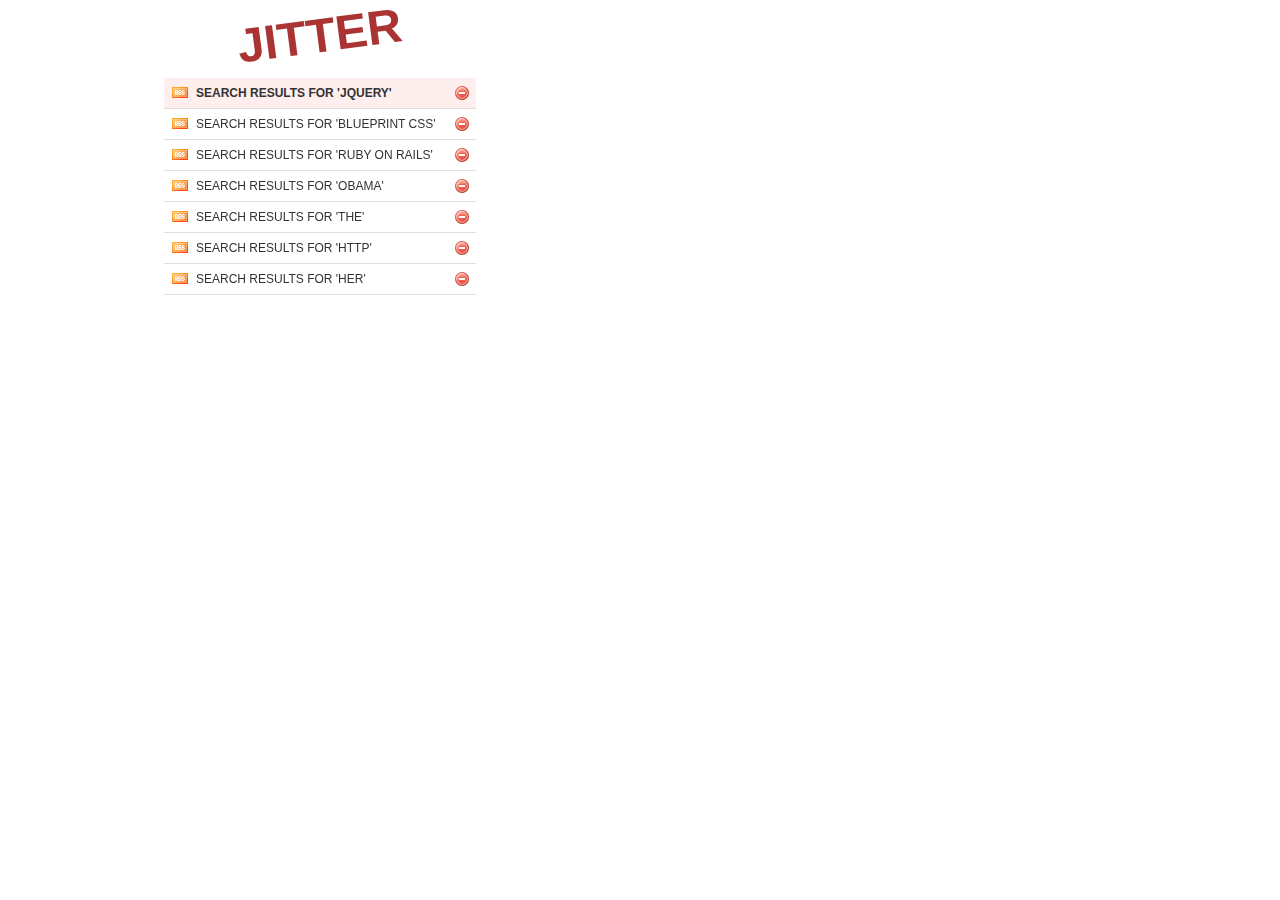
==== test.html @ 6889ddba "Cleaned up bindings, removed most benchmarks, added ability to archive tweets" ====
<!DOCTYPE html>
<html lang="en">
  <head>
    <title>Jitter!</title>
    
    <script type="text/javascript" src="jquery/jquery-1.3.min.js"></script>
    <script type="text/javascript" src="jquery/jquery.timer.js"></script>
    <script type="text/javascript" src="jquery/jquery.scrollTo.min.js"></script>
    <script type="text/javascript" src="src/jquery.jitter.utilities.js"></script>
<!--
    <script type="text/javascript" src="jquery/jquery.jitter.js"></script>
-->
    <script type="text/javascript" src="src/jquery.jitter.core.js"></script>
    <script type="text/javascript" src="src/jquery.jitter.defaults.js"></script>
    <script type="text/javascript" src="src/jquery.jitter.errors.js"></script>
    <script type="text/javascript" src="src/jquery.jitter.feeds.js"></script>
    <script type="text/javascript" src="src/jquery.jitter.window.js"></script>
    <script type="text/javascript" src="src/jquery.jitter.keyboard.js"></script>
    <script type="text/javascript" src="src/jquery.jitter.bindings.js"></script>
    
    <link rel="stylesheet" href="stylesheets/screen.css" type="text/css" media="screen, projection" />
    <link rel="stylesheet" href="stylesheets/my-screen.css" type="text/css" media="screen, projection" />
    
    <link rel="stylesheet" href="stylesheets/print.css" type="text/css" media="print" />
    <!--[if lte IE 7]>
      <link rel="stylesheet" href="stylesheets/ie.css" type="text/css" media="screen, projection" />
    <![endif]-->
    <script>
      $(document).ready(function() {
        // $.timer(1000, function(t) { 
        //   if(window.console && window.console.log) {
            $.jitter.bindings();
            $.jitter.window.build.initialPage();
            $.jitter.window.currentJitter($.jitter().start({refreshRate: 10}));
            $.jitter({query: "blueprint css"}).start();
            $.jitter({query: "ruby on rails"}).start();
            $.jitter({query: "obama", refreshRate: 20}).start();
            $.jitter({query: "the", refreshRate: 20}).start();
            $.jitter({query: "http", refreshRate: 20}).start();
            $.jitter({query: "her", refreshRate: 20}).start();
            $.jitter.keyboard.enable();
            // t.stop();
        //   }
        // });
      });
    </script>
  </head>
  <body>
    <div class="container">
      <noscript>
        <h1>Javascript Must be Enabled to Use <em>Jitter</em></h1>
        <hr/>
        <div class="span-22 prepend-1 append-1">
          <p>This web application relies on Javascript and the <a href="http://jquery.com">jQuery library</a> to request information from <a href="http://twitter.com">Twitter</a>.  Without Javascript enabled, no data can be requested (and therefor shown to you, the user).</p>
          <p>Please, turn on Javascript; if you don't, then please leave.</p>
        </div>
        <hr/>
      </noscript>
      <div id="content"></div>
    </div>
  </body>
</html>
---- stylesheets/screen.css ----
/* -----------------------------------------------------------------------


 Blueprint CSS Framework 0.8
 http://blueprintcss.org

   * Copyright (c) 2007-Present. See LICENSE for more info.
   * See README for instructions on how to use Blueprint.
   * For credits and origins, see AUTHORS.
   * This is a compressed file. See the sources in the 'src' directory.

----------------------------------------------------------------------- */

/* reset.css */
html, body, div, span, object, iframe, h1, h2, h3, h4, h5, h6, p, blockquote, pre, a, abbr, acronym, address, code, del, dfn, em, img, q, dl, dt, dd, ol, ul, li, fieldset, form, label, legend, table, caption, tbody, tfoot, thead, tr, th, td {margin:0;padding:0;border:0;font-weight:inherit;font-style:inherit;font-size:100%;font-family:inherit;vertical-align:baseline;}
body {line-height:1.5;}
table {border-collapse:separate;border-spacing:0;}
caption, th, td {text-align:left;font-weight:normal;}
table, td, th {vertical-align:middle;}
blockquote:before, blockquote:after, q:before, q:after {content:"";}
blockquote, q {quotes:"" "";}
a img {border:none;}

/* typography.css */
body {font-size:75%;color:#222;background:#fff;font-family:"Helvetica Neue", Arial, Helvetica, sans-serif;}
h1, h2, h3, h4, h5, h6 {font-weight:normal;color:#111;}
h1 {font-size:3em;line-height:1;margin-bottom:0.5em;}
h2 {font-size:2em;margin-bottom:0.75em;}
h3 {font-size:1.5em;line-height:1;margin-bottom:1em;}
h4 {font-size:1.2em;line-height:1.25;margin-bottom:1.25em;}
h5 {font-size:1em;font-weight:bold;margin-bottom:1.5em;}
h6 {font-size:1em;font-weight:bold;}
h1 img, h2 img, h3 img, h4 img, h5 img, h6 img {margin:0;}
p {margin:0 0 1.5em;}
p img.left {float:left;margin:1.5em 1.5em 1.5em 0;padding:0;}
p img.right {float:right;margin:1.5em 0 1.5em 1.5em;}
a:focus, a:hover {color:#000;}
a {color:#009;text-decoration:underline;}
blockquote {margin:1.5em;color:#666;font-style:italic;}
strong {font-weight:bold;}
em, dfn {font-style:italic;}
dfn {font-weight:bold;}
sup, sub {line-height:0;}
abbr, acronym {border-bottom:1px dotted #666;}
address {margin:0 0 1.5em;font-style:italic;}
del {color:#666;}
pre {margin:1.5em 0;white-space:pre;}
pre, code, tt {font:1em 'andale mono', 'lucida console', monospace;line-height:1.5;}
li ul, li ol {margin:0 1.5em;}
ul, ol {margin:0 1.5em 1.5em 1.5em;}
ul {list-style-type:disc;}
ol {list-style-type:decimal;}
dl {margin:0 0 1.5em 0;}
dl dt {font-weight:bold;}
dd {margin-left:1.5em;}
table {margin-bottom:1.4em;width:100%;}
th {font-weight:bold;}
thead th {background:#c3d9ff;}
th, td, caption {padding:4px 10px 4px 5px;}
tr.even td {background:#e5ecf9;}
tfoot {font-style:italic;}
caption {background:#eee;}
.small {font-size:.8em;margin-bottom:1.875em;line-height:1.875em;}
.large {font-size:1.2em;line-height:2.5em;margin-bottom:1.25em;}
.hide {display:none;}
.quiet {color:#666;}
.loud {color:#000;}
.highlight {background:#ff0;}
.added {background:#060;color:#fff;}
.removed {background:#900;color:#fff;}
.first {margin-left:0;padding-left:0;}
.last {margin-right:0;padding-right:0;}
.top {margin-top:0;padding-top:0;}
.bottom {margin-bottom:0;padding-bottom:0;}

/* grid.css */
.container {width:952px;margin:0 auto;}
.showgrid {background:url(src/grid.png);}
.column, div.span-1, div.span-2, div.span-3, div.span-4, div.span-5, div.span-6, div.span-7, div.span-8, div.span-9, div.span-10, div.span-11, div.span-12, div.span-13, div.span-14, div.span-15, div.span-16, div.span-17, div.span-18, div.span-19, div.span-20, div.span-21, div.span-22, div.span-23, div.span-24 {float:left;margin-right:8px;}
.last, div.last {margin-right:0;}
.span-1 {width:32px;}
.span-2 {width:72px;}
.span-3 {width:112px;}
.span-4 {width:152px;}
.span-5 {width:192px;}
.span-6 {width:232px;}
.span-7 {width:272px;}
.span-8 {width:312px;}
.span-9 {width:352px;}
.span-10 {width:392px;}
.span-11 {width:432px;}
.span-12 {width:472px;}
.span-13 {width:512px;}
.span-14 {width:552px;}
.span-15 {width:592px;}
.span-16 {width:632px;}
.span-17 {width:672px;}
.span-18 {width:712px;}
.span-19 {width:752px;}
.span-20 {width:792px;}
.span-21 {width:832px;}
.span-22 {width:872px;}
.span-23 {width:912px;}
.span-24, div.span-24 {width:952px;margin:0;}
input.span-1, textarea.span-1, select.span-1 {width:32px!important;}
input.span-2, textarea.span-2, select.span-2 {width:54px!important;}
input.span-3, textarea.span-3, select.span-3 {width:94px!important;}
input.span-4, textarea.span-4, select.span-4 {width:134px!important;}
input.span-5, textarea.span-5, select.span-5 {width:174px!important;}
input.span-6, textarea.span-6, select.span-6 {width:214px!important;}
input.span-7, textarea.span-7, select.span-7 {width:254px!important;}
input.span-8, textarea.span-8, select.span-8 {width:294px!important;}
input.span-9, textarea.span-9, select.span-9 {width:334px!important;}
input.span-10, textarea.span-10, select.span-10 {width:374px!important;}
input.span-11, textarea.span-11, select.span-11 {width:414px!important;}
input.span-12, textarea.span-12, select.span-12 {width:454px!important;}
input.span-13, textarea.span-13, select.span-13 {width:494px!important;}
input.span-14, textarea.span-14, select.span-14 {width:534px!important;}
input.span-15, textarea.span-15, select.span-15 {width:574px!important;}
input.span-16, textarea.span-16, select.span-16 {width:614px!important;}
input.span-17, textarea.span-17, select.span-17 {width:654px!important;}
input.span-18, textarea.span-18, select.span-18 {width:694px!important;}
input.span-19, textarea.span-19, select.span-19 {width:734px!important;}
input.span-20, textarea.span-20, select.span-20 {width:774px!important;}
input.span-21, textarea.span-21, select.span-21 {width:814px!important;}
input.span-22, textarea.span-22, select.span-22 {width:854px!important;}
input.span-23, textarea.span-23, select.span-23 {width:894px!important;}
input.span-24, textarea.span-24, select.span-24 {width:942px!important;}
.append-1 {padding-right:40px;}
.append-2 {padding-right:80px;}
.append-3 {padding-right:120px;}
.append-4 {padding-right:160px;}
.append-5 {padding-right:200px;}
.append-6 {padding-right:240px;}
.append-7 {padding-right:280px;}
.append-8 {padding-right:320px;}
.append-9 {padding-right:360px;}
.append-10 {padding-right:400px;}
.append-11 {padding-right:440px;}
.append-12 {padding-right:480px;}
.append-13 {padding-right:520px;}
.append-14 {padding-right:560px;}
.append-15 {padding-right:600px;}
.append-16 {padding-right:640px;}
.append-17 {padding-right:680px;}
.append-18 {padding-right:720px;}
.append-19 {padding-right:760px;}
.append-20 {padding-right:800px;}
.append-21 {padding-right:840px;}
.append-22 {padding-right:880px;}
.append-23 {padding-right:920px;}
.prepend-1 {padding-left:40px;}
.prepend-2 {padding-left:80px;}
.prepend-3 {padding-left:120px;}
.prepend-4 {padding-left:160px;}
.prepend-5 {padding-left:200px;}
.prepend-6 {padding-left:240px;}
.prepend-7 {padding-left:280px;}
.prepend-8 {padding-left:320px;}
.prepend-9 {padding-left:360px;}
.prepend-10 {padding-left:400px;}
.prepend-11 {padding-left:440px;}
.prepend-12 {padding-left:480px;}
.prepend-13 {padding-left:520px;}
.prepend-14 {padding-left:560px;}
.prepend-15 {padding-left:600px;}
.prepend-16 {padding-left:640px;}
.prepend-17 {padding-left:680px;}
.prepend-18 {padding-left:720px;}
.prepend-19 {padding-left:760px;}
.prepend-20 {padding-left:800px;}
.prepend-21 {padding-left:840px;}
.prepend-22 {padding-left:880px;}
.prepend-23 {padding-left:920px;}
div.border {padding-right:3px;margin-right:4px;border-right:1px solid #eee;}
div.colborder {padding-right:27px;margin-right:28px;border-right:1px solid #eee;}
.pull-1 {margin-left:-40px;}
.pull-2 {margin-left:-80px;}
.pull-3 {margin-left:-120px;}
.pull-4 {margin-left:-160px;}
.pull-5 {margin-left:-200px;}
.pull-6 {margin-left:-240px;}
.pull-7 {margin-left:-280px;}
.pull-8 {margin-left:-320px;}
.pull-9 {margin-left:-360px;}
.pull-10 {margin-left:-400px;}
.pull-11 {margin-left:-440px;}
.pull-12 {margin-left:-480px;}
.pull-13 {margin-left:-520px;}
.pull-14 {margin-left:-560px;}
.pull-15 {margin-left:-600px;}
.pull-16 {margin-left:-640px;}
.pull-17 {margin-left:-680px;}
.pull-18 {margin-left:-720px;}
.pull-19 {margin-left:-760px;}
.pull-20 {margin-left:-800px;}
.pull-21 {margin-left:-840px;}
.pull-22 {margin-left:-880px;}
.pull-23 {margin-left:-920px;}
.pull-24 {margin-left:-960px;}
.pull-1, .pull-2, .pull-3, .pull-4, .pull-5, .pull-6, .pull-7, .pull-8, .pull-9, .pull-10, .pull-11, .pull-12, .pull-13, .pull-14, .pull-15, .pull-16, .pull-17, .pull-18, .pull-19, .pull-20, .pull-21, .pull-22, .pull-23, .pull-24 {float:left;position:relative;}
.push-1 {margin:0 -40px 1.5em 40px;}
.push-2 {margin:0 -80px 1.5em 80px;}
.push-3 {margin:0 -120px 1.5em 120px;}
.push-4 {margin:0 -160px 1.5em 160px;}
.push-5 {margin:0 -200px 1.5em 200px;}
.push-6 {margin:0 -240px 1.5em 240px;}
.push-7 {margin:0 -280px 1.5em 280px;}
.push-8 {margin:0 -320px 1.5em 320px;}
.push-9 {margin:0 -360px 1.5em 360px;}
.push-10 {margin:0 -400px 1.5em 400px;}
.push-11 {margin:0 -440px 1.5em 440px;}
.push-12 {margin:0 -480px 1.5em 480px;}
.push-13 {margin:0 -520px 1.5em 520px;}
.push-14 {margin:0 -560px 1.5em 560px;}
.push-15 {margin:0 -600px 1.5em 600px;}
.push-16 {margin:0 -640px 1.5em 640px;}
.push-17 {margin:0 -680px 1.5em 680px;}
.push-18 {margin:0 -720px 1.5em 720px;}
.push-19 {margin:0 -760px 1.5em 760px;}
.push-20 {margin:0 -800px 1.5em 800px;}
.push-21 {margin:0 -840px 1.5em 840px;}
.push-22 {margin:0 -880px 1.5em 880px;}
.push-23 {margin:0 -920px 1.5em 920px;}
.push-24 {margin:0 -960px 1.5em 960px;}
.push-1, .push-2, .push-3, .push-4, .push-5, .push-6, .push-7, .push-8, .push-9, .push-10, .push-11, .push-12, .push-13, .push-14, .push-15, .push-16, .push-17, .push-18, .push-19, .push-20, .push-21, .push-22, .push-23, .push-24 {float:right;position:relative;}
.prepend-top {margin-top:1.5em;}
.append-bottom {margin-bottom:1.5em;}
.box {padding:1.5em;margin-bottom:1.5em;background:#E5ECF9;}
hr {background:#ddd;color:#ddd;clear:both;float:none;width:100%;height:.1em;margin:0 0 1.45em;border:none;}
hr.space {background:#fff;color:#fff;}
.clearfix:after, .container:after {content:"\0020";display:block;height:0;clear:both;visibility:hidden;overflow:hidden;}
.clearfix, .container {display:block;}
.clear {clear:both;}

/* forms.css */
label {font-weight:bold;}
fieldset {padding:1.4em;margin:0 0 1.5em 0;border:1px solid #ccc;}
legend {font-weight:bold;font-size:1.2em;}
input.text, input.title, textarea, select {margin:0.5em 0;border:1px solid #bbb;}
input.text:focus, input.title:focus, textarea:focus, select:focus {border:1px solid #666;}
input.text, input.title {width:300px;padding:5px;}
input.title {font-size:1.5em;}
textarea {width:390px;height:250px;padding:5px;}
.error, .notice, .success {padding:.8em;margin-bottom:1em;border:2px solid #ddd;}
.error {background:#FBE3E4;color:#8a1f11;border-color:#FBC2C4;}
.notice {background:#FFF6BF;color:#514721;border-color:#FFD324;}
.success {background:#E6EFC2;color:#264409;border-color:#C6D880;}
.error a {color:#8a1f11;}
.notice a {color:#514721;}
.success a {color:#264409;}
---- stylesheets/my-screen.css ----
#tweets-archive { display: none; }
.container noscript h1 {text-align: center; font-weight: bold; text-transform: uppercase; color: #a33; padding: 1em 0 .5em; font-size: 3.25em;}
.container noscript p { font-size: 2em; color: #666; font-weight: bold; text-align: justify; letter-spacing: .035em;}
body {color: #666;}
a {color: #333;}

.sidebar { position: fixed; top: 0;}
.header h1 { -webkit-transform: rotate(-7.5deg); text-align: center; font-weight: bold; text-transform: uppercase; color: #a33; padding: .25em 0 .375em 0; font-size: 4em; margin-bottom: 0;}
.jitter-filter {display: block; padding: .5em 0; text-decoration: none; position: relative; border-bottom: 1px solid #dfdfdf; color: #777; text-transform: uppercase;}
.jitter-filter.active {background: #fee;}
.jitter-filter.active .show-filter {font-weight: bold;}
.jitter-filter .show-filter { margin-left: 32px; text-decoration: none;}
.jitter-filter .twitter-rss {position: absolute; left: 8px;}
.jitter-filter .delete-filter {position: absolute; right: 6px; top: .62em;}
.jitter-filters .unreadCount {
  position: absolute;
  text-align: center; 
  padding: .25em .5em; 
  top: .25em;
  left: -3.75em;
  background: #bbb; 
  width: 2em;
  color: #fff;
  font-weight: bold;
  -moz-border-radius: .5em;
  -webkit-border-radius: .5em;
}

.tweet {border-bottom: 1px solid #dfdfdf; padding: 1em 0; opacity: .625;}
.tweet.read {opacity: 0.25;}
.tweet.current {background: #f5f5f5; opacity: 1;}
/*.tweet.current {background: #ffd; opacity: 1;}*/
.tweet .createdAt {font-size: .9em;}
.tweet .author .displayName {font-weight: bold; font-size: 1.2em;}
.tweet .tweetBody {font-size: 1.5em; font-weight: 500;}
.tweet .tweetImage img {position: relative; left: 14px;}

.forms { padding-top: 1em; clear: both;}
.jitterForm {background: #f5f5f5;}
.jitterForm label {display: block; font-size: 1.5em; color: #777; font-weight: normal; letter-spacing: 0.075em;}
.jitterForm label + input + label {padding-top: 1em;}
.jitterForm {padding: 1em 0;}

.jitterForm fieldset {margin:0; padding: 1em 0 1em 0; border: 0; position: relative;}
.jitterForm legend {border-bottom: 1px solid #ccc; display: block; height: 2.5em; width: 100%;}
.jitterForm legend span {
  text-transform: uppercase; color: #a33; font-weight: normal; font-size: 1.75em;
  display: block;
  position: absolute;
}
.jitterForm fieldset input[type=submit] { position: absolute; top: .75em; right: 0;}
input.hint, textarea.hint {color: #bbb; text-transform: lowercase;}

.cheatsheet {font-size: 1.75em;}
.cheatsheet dt {float: left; width: .5em; clear: both;}
.cheatsheet dd {float: left;}
.cheatsheet dt, .cheatsheet dd {padding: 0 0 .5em 0;}
---- stylesheets/print.css ----
/* -----------------------------------------------------------------------


 Blueprint CSS Framework 0.8
 http://blueprintcss.org

   * Copyright (c) 2007-Present. See LICENSE for more info.
   * See README for instructions on how to use Blueprint.
   * For credits and origins, see AUTHORS.
   * This is a compressed file. See the sources in the 'src' directory.

----------------------------------------------------------------------- */

/* print.css */
body {line-height:1.5;font-family:"Helvetica Neue", Arial, Helvetica, sans-serif;color:#000;background:none;font-size:10pt;}
.container {background:none;}
hr {background:#ccc;color:#ccc;width:100%;height:2px;margin:2em 0;padding:0;border:none;}
hr.space {background:#fff;color:#fff;}
h1, h2, h3, h4, h5, h6 {font-family:"Helvetica Neue", Arial, "Lucida Grande", sans-serif;}
code {font:.9em "Courier New", Monaco, Courier, monospace;}
img {float:left;margin:1.5em 1.5em 1.5em 0;}
a img {border:none;}
p img.top {margin-top:0;}
blockquote {margin:1.5em;padding:1em;font-style:italic;font-size:.9em;}
.small {font-size:.9em;}
.large {font-size:1.1em;}
.quiet {color:#999;}
.hide {display:none;}
a:link, a:visited {background:transparent;font-weight:700;text-decoration:underline;}
a:link:after, a:visited:after {content:" (" attr(href) ") ";font-size:90%;}
---- stylesheets/ie.css ----
/* -----------------------------------------------------------------------


 Blueprint CSS Framework 0.8
 http://blueprintcss.org

   * Copyright (c) 2007-Present. See LICENSE for more info.
   * See README for instructions on how to use Blueprint.
   * For credits and origins, see AUTHORS.
   * This is a compressed file. See the sources in the 'src' directory.

----------------------------------------------------------------------- */

/* ie.css */
body {text-align:center;}
.container {text-align:left;}
* html .column, * html div.span-1, * html div.span-2, * html div.span-3, * html div.span-4, * html div.span-5, * html div.span-6, * html div.span-7, * html div.span-8, * html div.span-9, * html div.span-10, * html div.span-11, * html div.span-12, * html div.span-13, * html div.span-14, * html div.span-15, * html div.span-16, * html div.span-17, * html div.span-18, * html div.span-19, * html div.span-20, * html div.span-21, * html div.span-22, * html div.span-23, * html div.span-24 {overflow-x:hidden;}
* html legend {margin:-18px -8px 16px 0;padding:0;}
ol {margin-left:2em;}
sup {vertical-align:text-top;}
sub {vertical-align:text-bottom;}
html>body p code {*white-space:normal;}
hr {margin:-8px auto 11px;}
.clearfix, .container {display:inline-block;}
* html .clearfix, * html .container {height:1%;}
fieldset {padding-top:0;}
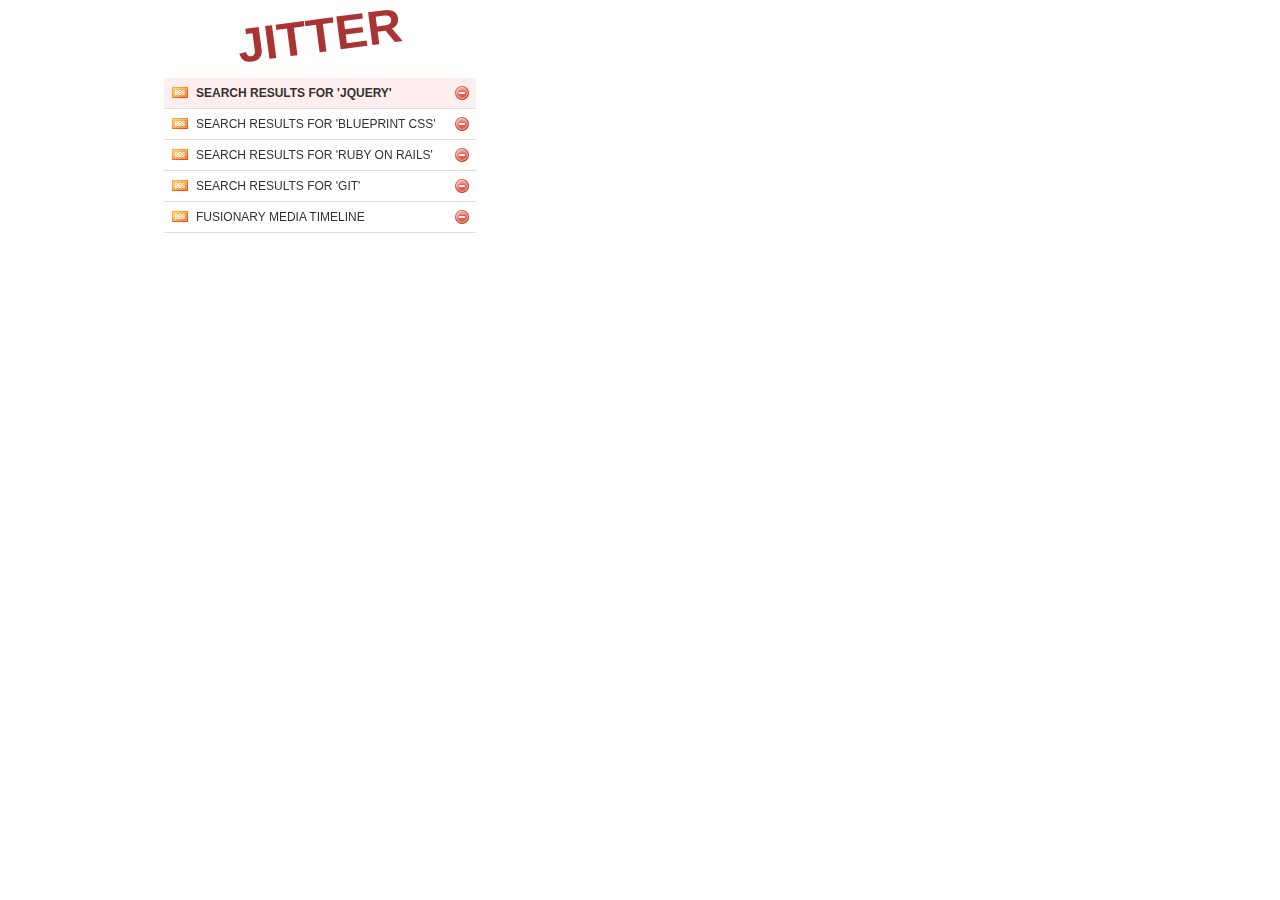
==== commit 67b7becc: "Fix group feeds" ====
--- a/test.html
+++ b/test.html
@@ -31,13 +31,11 @@
         //   if(window.console && window.console.log) {
             $.jitter.bindings();
             $.jitter.window.build.initialPage();
-            $.jitter.window.currentJitter($.jitter().start({refreshRate: 10}));
+            $.jitter.window.currentJitter($.jitter().start());
             $.jitter({query: "blueprint css"}).start();
             $.jitter({query: "ruby on rails"}).start();
-            $.jitter({query: "obama", refreshRate: 20}).start();
-            $.jitter({query: "the", refreshRate: 20}).start();
-            $.jitter({query: "http", refreshRate: 20}).start();
-            $.jitter({query: "her", refreshRate: 20}).start();
+            $.jitter({query: "git"}).start();
+            $.jitter({feed: "groupTimeline", users: ["jstew1974", "jackbaty", "timkelty", "kswedberg"], groupName: "Fusionary Media"}).start();
             $.jitter.keyboard.enable();
             // t.stop();
         //   }
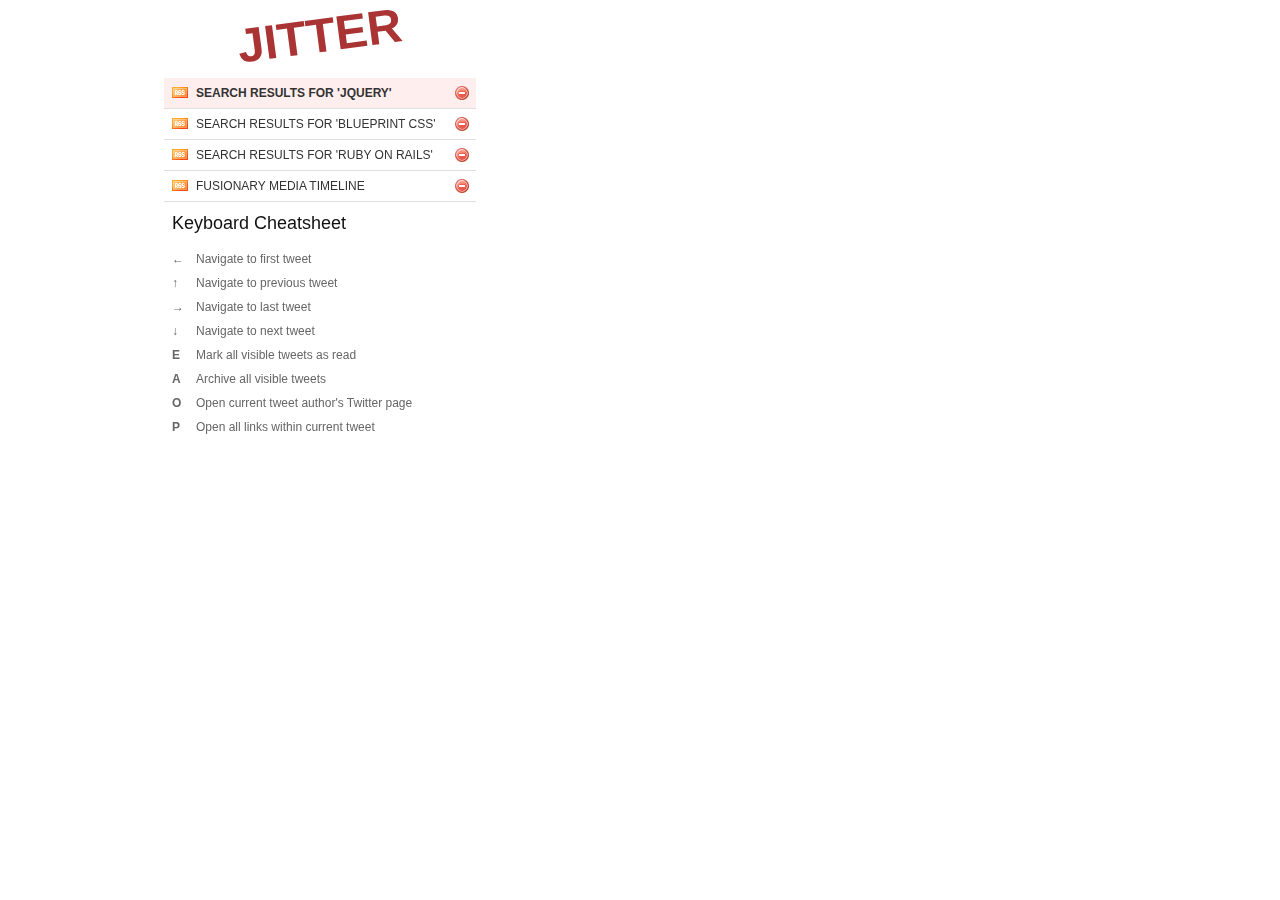
==== commit 452b62d5: "Cleaned up more unnecessary code" ====
--- a/test.html
+++ b/test.html
@@ -1,9 +1,9 @@
 <!DOCTYPE html>
 <html lang="en">
   <head>
-    <title>Jitter!</title>
-    
+    <title>Jitter</title>
     <script type="text/javascript" src="jquery/jquery-1.3.min.js"></script>
+    <script type="text/javascript" src="jquery/jquery.easing.js"></script>
     <script type="text/javascript" src="jquery/jquery.timer.js"></script>
     <script type="text/javascript" src="jquery/jquery.scrollTo.min.js"></script>
     <script type="text/javascript" src="src/jquery.jitter.utilities.js"></script>
@@ -27,19 +27,13 @@
     <![endif]-->
     <script>
       $(document).ready(function() {
-        // $.timer(1000, function(t) { 
-        //   if(window.console && window.console.log) {
-            $.jitter.bindings();
-            $.jitter.window.build.initialPage();
-            $.jitter.window.currentJitter($.jitter().start());
-            $.jitter({query: "blueprint css"}).start();
-            $.jitter({query: "ruby on rails"}).start();
-            $.jitter({query: "git"}).start();
-            $.jitter({feed: "groupTimeline", users: ["jstew1974", "jackbaty", "timkelty", "kswedberg"], groupName: "Fusionary Media"}).start();
-            $.jitter.keyboard.enable();
-            // t.stop();
-        //   }
-        // });
+        $.jitter.bindings();
+        $.jitter.window.build.initialPage();
+        $.jitter.window.currentJitter($.jitter().start());
+        $.jitter({query: "blueprint css"}).start();
+        $.jitter({query: "ruby on rails"}).start();
+        $.jitter({feed: "groupTimeline", users: ["jstew1974", "jackbaty", "timkelty", "kswedberg"], groupName: "Fusionary Media"}).start();
+        $.jitter.keyboard.enable();
       });
     </script>
   </head>
--- a/stylesheets/my-screen.css
+++ b/stylesheets/my-screen.css
@@ -1,4 +1,8 @@
+#tweets {position: relative; overflow: hidden;}
 #tweets-archive { display: none; }
+.feed-wrapper {position: relative;}
+.sidebar {position: relative; z-index: 2;}
+
 .container noscript h1 {text-align: center; font-weight: bold; text-transform: uppercase; color: #a33; padding: 1em 0 .5em; font-size: 3.25em;}
 .container noscript p { font-size: 2em; color: #666; font-weight: bold; text-align: justify; letter-spacing: .035em;}
 body {color: #666;}
@@ -6,6 +10,7 @@
 
 .sidebar { position: fixed; top: 0;}
 .header h1 { -webkit-transform: rotate(-7.5deg); text-align: center; font-weight: bold; text-transform: uppercase; color: #a33; padding: .25em 0 .375em 0; font-size: 4em; margin-bottom: 0;}
+.jitter-filters { padding-bottom: 1em; }
 .jitter-filter {display: block; padding: .5em 0; text-decoration: none; position: relative; border-bottom: 1px solid #dfdfdf; color: #777; text-transform: uppercase;}
 .jitter-filter.active {background: #fee;}
 .jitter-filter.active .show-filter {font-weight: bold;}
@@ -26,10 +31,9 @@
   -webkit-border-radius: .5em;
 }
 
-.tweet {border-bottom: 1px solid #dfdfdf; padding: 1em 0; opacity: .625;}
+.tweet {border-bottom: 1px solid #dfdfdf; padding: 1em 0; opacity: .875;}
 .tweet.read {opacity: 0.25;}
 .tweet.current {background: #f5f5f5; opacity: 1;}
-/*.tweet.current {background: #ffd; opacity: 1;}*/
 .tweet .createdAt {font-size: .9em;}
 .tweet .author .displayName {font-weight: bold; font-size: 1.2em;}
 .tweet .tweetBody {font-size: 1.5em; font-weight: 500;}
@@ -51,7 +55,7 @@
 .jitterForm fieldset input[type=submit] { position: absolute; top: .75em; right: 0;}
 input.hint, textarea.hint {color: #bbb; text-transform: lowercase;}
 
-.cheatsheet {font-size: 1.75em;}
+.cheatsheet {padding-left: 8px;}
 .cheatsheet dt {float: left; width: .5em; clear: both;}
 .cheatsheet dd {float: left;}
 .cheatsheet dt, .cheatsheet dd {padding: 0 0 .5em 0;}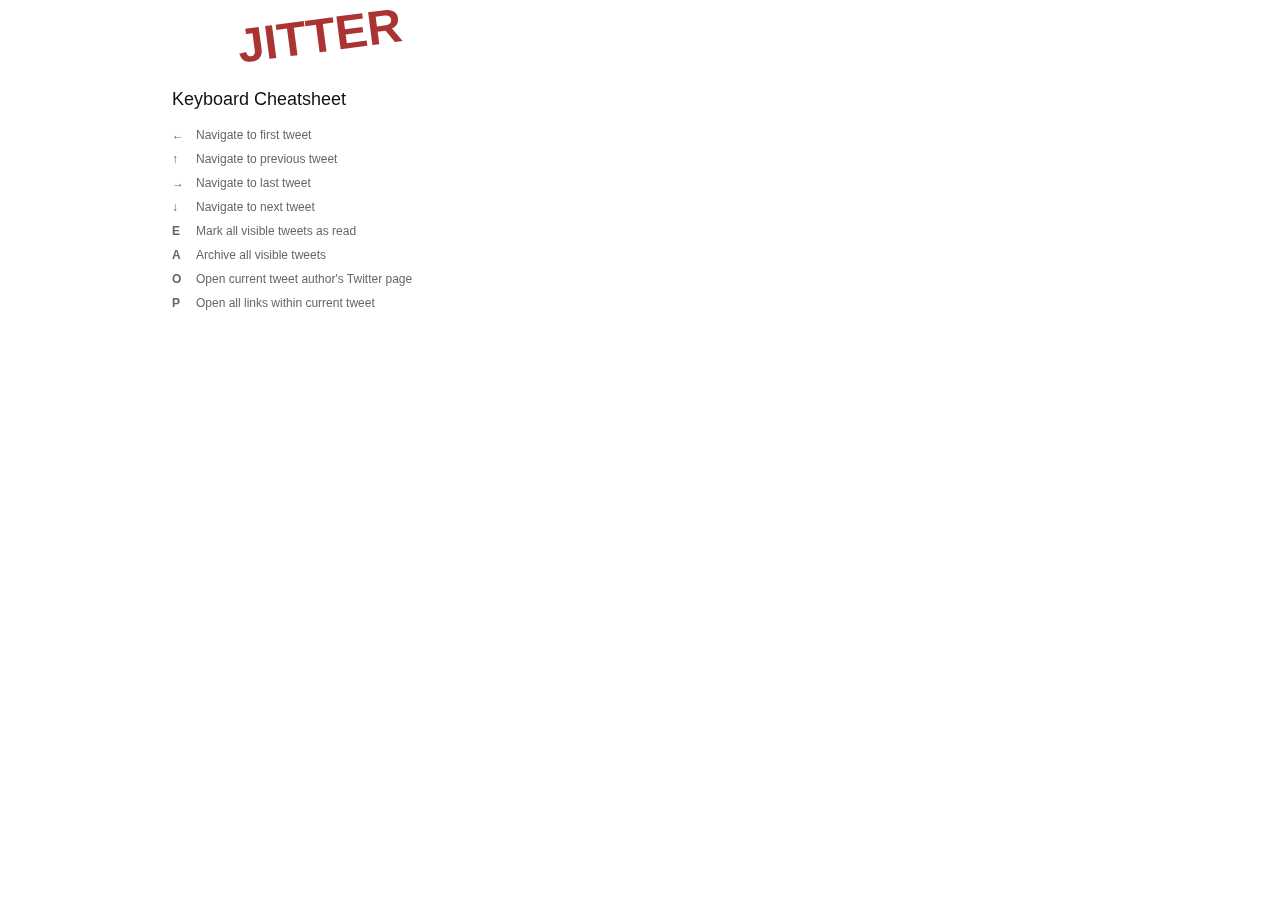
==== commit 8d7aff86: "Added cookie handling and initial form creation" ====
--- a/test.html
+++ b/test.html
@@ -2,22 +2,24 @@
 <html lang="en">
   <head>
     <title>Jitter</title>
-    <script type="text/javascript" src="jquery/jquery-1.3.min.js"></script>
-    <script type="text/javascript" src="jquery/jquery.easing.js"></script>
-    <script type="text/javascript" src="jquery/jquery.timer.js"></script>
-    <script type="text/javascript" src="jquery/jquery.scrollTo.min.js"></script>
-    <script type="text/javascript" src="src/jquery.jitter.utilities.js"></script>
+    <script src="jquery/jquery-1.3.min.js"></script>
+    <script src="jquery/jquery.easing.js"></script>
+    <script src="jquery/jquery.timer.js"></script>
+    <script src="jquery/json.js"></script>
+    <script src="jquery/jquery.cookiejar.js"></script>
+    <script src="jquery/jquery.scrollTo.min.js"></script>
+    <script src="src/jquery.jitter.utilities.js"></script>
 <!--
     <script type="text/javascript" src="jquery/jquery.jitter.js"></script>
 -->
-    <script type="text/javascript" src="src/jquery.jitter.core.js"></script>
-    <script type="text/javascript" src="src/jquery.jitter.defaults.js"></script>
-    <script type="text/javascript" src="src/jquery.jitter.errors.js"></script>
-    <script type="text/javascript" src="src/jquery.jitter.feeds.js"></script>
-    <script type="text/javascript" src="src/jquery.jitter.window.js"></script>
-    <script type="text/javascript" src="src/jquery.jitter.keyboard.js"></script>
-    <script type="text/javascript" src="src/jquery.jitter.bindings.js"></script>
-    
+    <script src="src/jquery.jitter.core.js"></script>
+    <script src="src/jquery.jitter.defaults.js"></script>
+    <script src="src/jquery.jitter.errors.js"></script>
+    <script src="src/jquery.jitter.feeds.js"></script>
+    <script src="src/jquery.jitter.window.js"></script>
+    <script src="src/jquery.jitter.keyboard.js"></script>
+    <script src="src/jquery.jitter.bindings.js"></script>
+
     <link rel="stylesheet" href="stylesheets/screen.css" type="text/css" media="screen, projection" />
     <link rel="stylesheet" href="stylesheets/my-screen.css" type="text/css" media="screen, projection" />
     
@@ -29,10 +31,11 @@
       $(document).ready(function() {
         $.jitter.bindings();
         $.jitter.window.build.initialPage();
-        $.jitter.window.currentJitter($.jitter().start());
-        $.jitter({query: "blueprint css"}).start();
-        $.jitter({query: "ruby on rails"}).start();
-        $.jitter({feed: "groupTimeline", users: ["jstew1974", "jackbaty", "timkelty", "kswedberg"], groupName: "Fusionary Media"}).start();
+        // $.jitter.window.currentJitter($.jitter().start());
+        // $.jitter({query: "blueprint css"}).start();
+        // $.jitter({query: "ruby on rails"}).start();
+        // $.jitter({feed: "groupTimeline", users: ["jstew1974", "jackbaty", "timkelty", "kswedberg"], groupName: "Fusionary Media"}).start();
+        $.jitter.window.loadFromCookieJar();
         $.jitter.keyboard.enable();
       });
     </script>
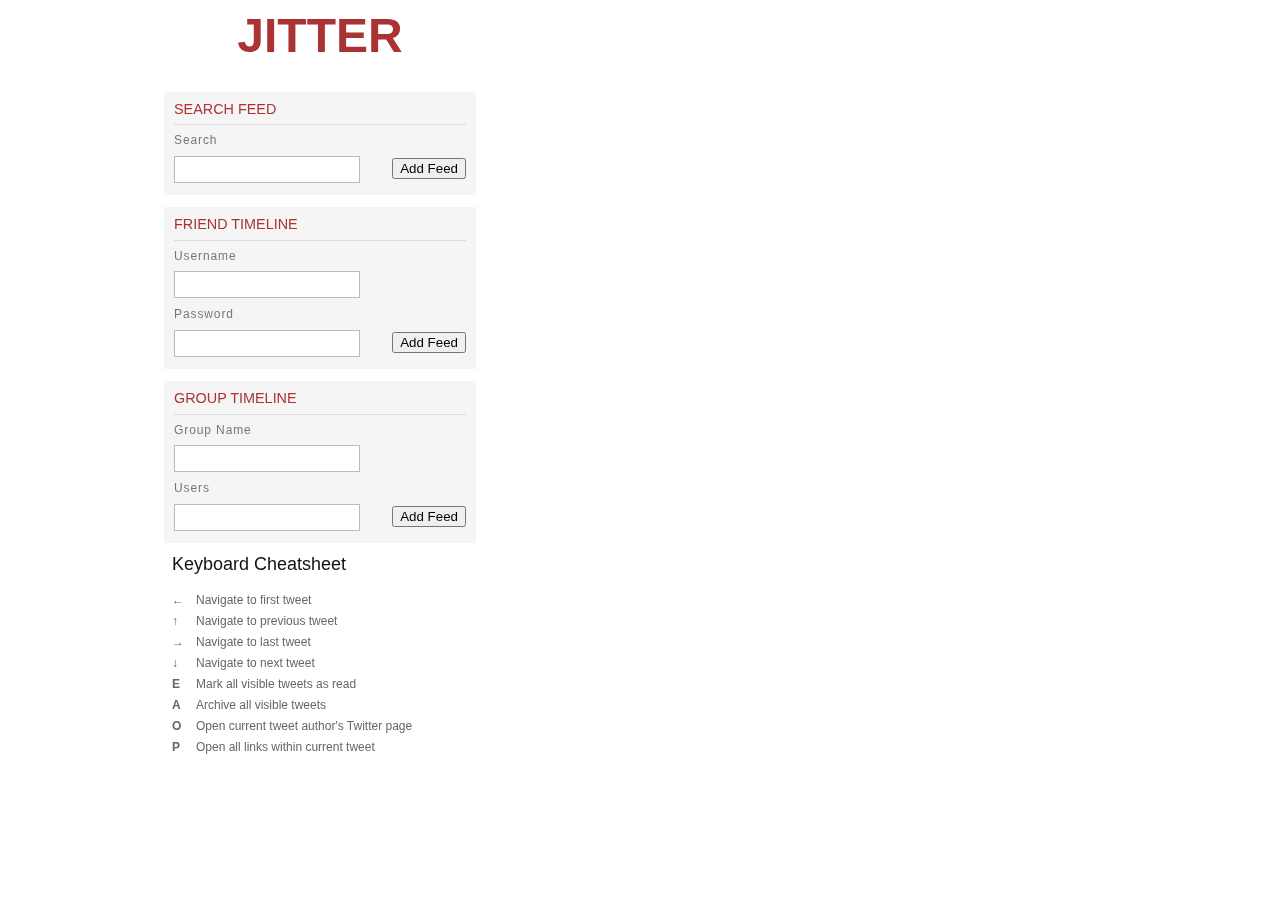
==== commit bf74c51f: "Ensure index.html and test.html are running essentially the same code" ====
--- a/test.html
+++ b/test.html
@@ -8,10 +8,8 @@
     <script src="jquery/json.js"></script>
     <script src="jquery/jquery.cookiejar.js"></script>
     <script src="jquery/jquery.scrollTo.min.js"></script>
+    <!-- <script type="text/javascript" src="jquery/jquery.jitter.js"></script> -->
     <script src="src/jquery.jitter.utilities.js"></script>
-<!--
-    <script type="text/javascript" src="jquery/jquery.jitter.js"></script>
--->
     <script src="src/jquery.jitter.core.js"></script>
     <script src="src/jquery.jitter.defaults.js"></script>
     <script src="src/jquery.jitter.errors.js"></script>
@@ -31,10 +29,6 @@
       $(document).ready(function() {
         $.jitter.bindings();
         $.jitter.window.build.initialPage();
-        // $.jitter.window.currentJitter($.jitter().start());
-        // $.jitter({query: "blueprint css"}).start();
-        // $.jitter({query: "ruby on rails"}).start();
-        // $.jitter({feed: "groupTimeline", users: ["jstew1974", "jackbaty", "timkelty", "kswedberg"], groupName: "Fusionary Media"}).start();
         $.jitter.window.loadFromCookieJar();
         $.jitter.keyboard.enable();
       });
--- a/stylesheets/my-screen.css
+++ b/stylesheets/my-screen.css
@@ -9,7 +9,7 @@
 a {color: #333;}
 
 .sidebar { position: fixed; top: 0;}
-.header h1 { -webkit-transform: rotate(-7.5deg); text-align: center; font-weight: bold; text-transform: uppercase; color: #a33; padding: .25em 0 .375em 0; font-size: 4em; margin-bottom: 0;}
+.header h1 { text-align: center; font-weight: bold; text-transform: uppercase; color: #a33; padding: .25em 0 .375em 0; font-size: 4em; margin-bottom: 0;}
 .jitter-filters { padding-bottom: 1em; }
 .jitter-filter {display: block; padding: .5em 0; text-decoration: none; position: relative; border-bottom: 1px solid #dfdfdf; color: #777; text-transform: uppercase;}
 .jitter-filter.active {background: #fee;}
@@ -32,30 +32,31 @@
 }
 
 .tweet {border-bottom: 1px solid #dfdfdf; padding: 1em 0; opacity: .875;}
-.tweet.read {opacity: 0.25;}
-.tweet.current {background: #f5f5f5; opacity: 1;}
-.tweet .createdAt {font-size: .9em;}
-.tweet .author .displayName {font-weight: bold; font-size: 1.2em;}
-.tweet .tweetBody {font-size: 1.5em; font-weight: 500;}
-.tweet .tweetImage img {position: relative; left: 14px;}
+.tweet.read {opacity: 0.5;}
+.tweet.read .tweet-body {text-decoration: line-through;}
+.tweet.current .tweet-body {text-decoration: none;}
+.tweet.current {background: #f5f5f5; opacity: 1; text-decoration: none;}
+.tweet .created-at {font-size: .9em;}
+.tweet .author .display-name {font-weight: bold; font-size: 1.2em;}
+.tweet .tweet-body {font-size: 1.5em; font-weight: 500;}
+.tweet .tweet-image img {position: relative; left: 12px;}
 
-.forms { padding-top: 1em; clear: both;}
+.forms { padding-top: .125em; clear: both;}
 .jitterForm {background: #f5f5f5;}
-.jitterForm label {display: block; font-size: 1.5em; color: #777; font-weight: normal; letter-spacing: 0.075em;}
-.jitterForm label + input + label {padding-top: 1em;}
-.jitterForm {padding: 1em 0;}
+.jitterForm label {display: block; color: #777; font-weight: normal; letter-spacing: 0.075em;}
+.jitterForm {padding: 0 0 .5em 0; margin-bottom: 1em;}
 
-.jitterForm fieldset {margin:0; padding: 1em 0 1em 0; border: 0; position: relative;}
-.jitterForm legend {border-bottom: 1px solid #ccc; display: block; height: 2.5em; width: 100%;}
+.jitterForm fieldset {margin:0; padding: .5em 10px 0 10px; border: 0; position: relative;}
+.jitterForm legend {border-bottom: 1px solid #ddd; display: block; height: 2.25em; width: 100%;}
 .jitterForm legend span {
-  text-transform: uppercase; color: #a33; font-weight: normal; font-size: 1.75em;
+  padding-top: .5em;
+  text-transform: uppercase; color: #a33; font-weight: normal; font-size: 1em;
   display: block;
-  position: absolute;
 }
-.jitterForm fieldset input[type=submit] { position: absolute; top: .75em; right: 0;}
+.jitterForm fieldset input[type=submit] { position: absolute; bottom: .75em; right: 10px;}
 input.hint, textarea.hint {color: #bbb; text-transform: lowercase;}
 
 .cheatsheet {padding-left: 8px;}
 .cheatsheet dt {float: left; width: .5em; clear: both;}
 .cheatsheet dd {float: left;}
-.cheatsheet dt, .cheatsheet dd {padding: 0 0 .5em 0;}+.cheatsheet dt, .cheatsheet dd {padding: 0 0 .25em 0;}